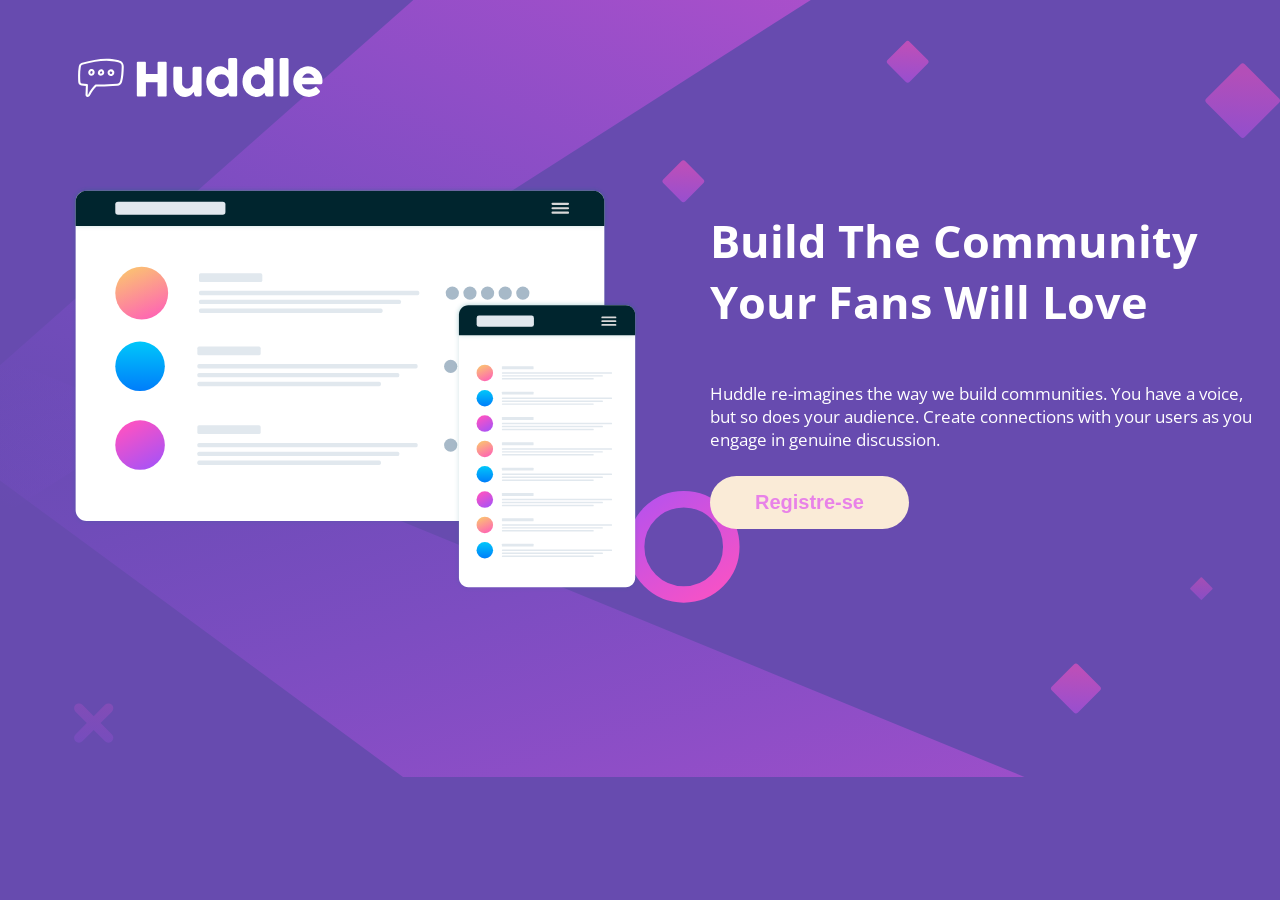
==== indexHUDDLE.html @ 3a7853b2 "mensagem do commit" ====
<!DOCTYPE html>
<html lang="en">
<head>
    <meta charset="UTF-8">
    <meta name="viewport" content="width=device-width, initial-scale=1.0">
    
    <link rel="preconnect" href="https://fonts.googleapis.com">
<link rel="preconnect" href="https://fonts.gstatic.com" crossorigin>
<link href="https://fonts.googleapis.com/css2?family=Open+Sans:ital,wght@0,300..800;1,300..800&family=Roboto:ital,wght@0,100..900;1,100..900&display=swap" rel="stylesheet">


    <link rel="stylesheet" href="./css/style.css">
    <title>Huddle</title>
</head>
<body>

    <header class="header">
        <img src="./images/logo.svg" alt="Logo do Huddle">
    </header>

    <main class="main">

        <div class="left">
            <img src="./images/illustration-mockups.svg" alt="">
        </div>


        <div class="rigth">
            <h1> Build The Community Your Fans Will Love</h1>

            <p> Huddle re-imagines the way we build communities. You have a voice, but so does your audience. 
                Create connections with your users as you engage in genuine discussion.
            </p>


            <button type="submit" >
                Registre-se
            </button>

        </div>


    </main>
    
</body>
</html>
---- css/style.css ----
*{
    padding: 0;
    margin: 0;
    box-sizing: border-box;
    outline: 0;
}

body{

    --roxo: hsl(257, 40%, 49%);
    --magenta:hsl(300, 69%, 71%);
    height: 100vh;
    background-image: url(../images/bg-desktop.svg);
    background-repeat: no-repeat;
    background-size: contain;
    background-color:var(--roxo);
    font-family: "Open sans", "Roboto", sans-serif;
}

.header{
    display: flex;
    align-items: flex-start;
    justify-content: flex-start;
    flex-direction: row;
    width: 100%;
    max-width: 360px;
}

.header img{
    width: 100%;
    margin: 45px 65px;
    max-width: 350px;
}

.main{
    display: flex;
    margin: 0 auto;
}

.left{
    flex: 1;
    display: flex;
    align-items: center;
    justify-content: center;
    margin: auto 70px;
    flex-direction: column;
}
 .left img{
    display: flex;
    align-items: center;
    justify-content: center;
    width: 100%;
    height: auto;
    margin: 30px 70px;

 }

.rigth{
    flex: 1;
    display: flex;
    justify-content: flex-start;
    align-items: flex-start;
    flex-direction: column;
    
}

.rigth h1{
    margin-top: 55px;
    font-size: 45px;
    display: flex;
    max-width: 500px;
    color: #FFFFFF;
    margin-bottom: 50px;
}

.rigth p{
    font-size: 17px;
    display: flex;
    max-width: 560px;
    color: #FFFFFF;
    

}

.rigth button{
    display: flex;
    margin-top: 25px;
    border: 0;
    padding: 15px 45px;
    align-items: center;
    justify-content: center;
    border-radius: 50px;
    font-weight: bold;
    font-size: 20px;
    color: var(--magenta);
    cursor: pointer;
    background-color: antiquewhite;
    transition: 0.8s;
}

.rigth button:hover{
    scale: calc(1.2);
    background-color: var(--magenta);
    color: #FFFFFF;
}
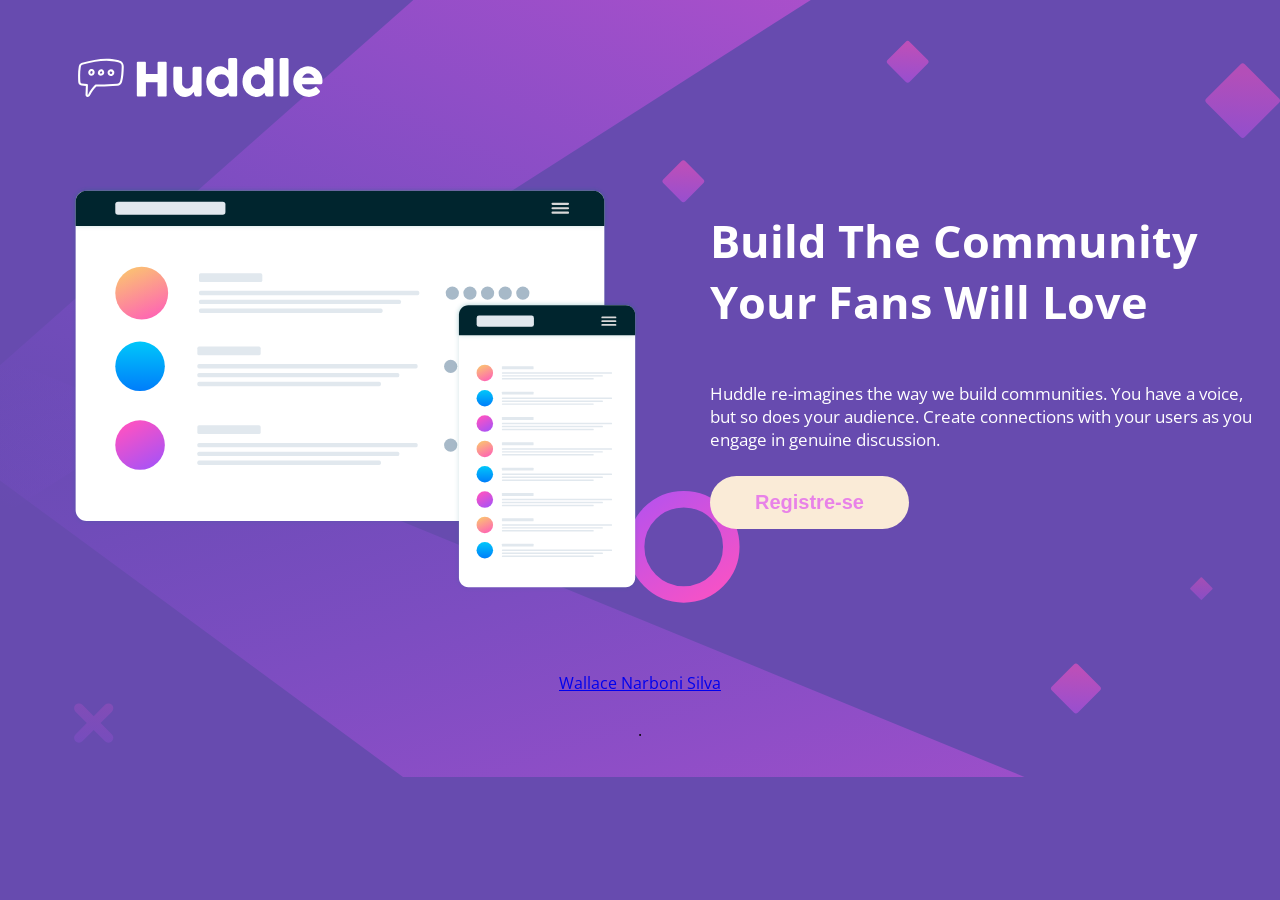
==== commit e039af7c: "mensagem do commit" ====
--- a/indexHUDDLE.html
+++ b/indexHUDDLE.html
@@ -11,6 +11,8 @@
 
     <link rel="stylesheet" href="./css/style.css">
     <title>Huddle</title>
+
+    <link type="image/png" sizes="96x96" rel="icon" href=".../icons8-facebook-badges-96.png">
 </head>
 <body>
 
@@ -39,8 +41,13 @@
 
         </div>
 
+    </main>
 
-    </main>
+    <footer class="attribution">
+        
+        <a href="#">Wallace Narboni Silva</a>.
+
+    </footer>
     
 </body>
 </html>
--- a/css/style.css
+++ b/css/style.css
@@ -102,4 +102,58 @@
     scale: calc(1.2);
     background-color: var(--magenta);
     color: #FFFFFF;
-}+}
+
+.attribution{
+   display: flex;
+   width: 100%;
+   flex-direction: column;
+   align-items: center;
+   justify-content: center;
+   margin-top: 25px;
+   flex-shrink: 0;
+   bottom: 0;
+   
+}
+
+.attribution a{
+    padding: 25px;
+    flex-grow: 0;
+    flex-shrink: 0;
+}
+
+
+@media(max-width:550px){
+
+    body{
+        background-image: url(../images/bg-mobile.svg);
+        background-size: contain;
+        background-repeat: no-repeat;
+    }
+    .main{
+        display: flex;
+        width: 100%;
+        flex-direction: column;
+    }
+    .rigth{
+        display: flex;
+        flex-direction: column;
+        justify-content: center;
+        align-items: center;
+    }
+    .rigth h1{
+        font-size: 27px;
+        padding: 0 35px;
+        text-align: center;
+    }
+    .rigth p{
+        font-size: 15px;
+        padding: 0 35px;
+        text-align: center;
+        line-height: 1.5;
+    }
+    .rigth button{
+    
+    }
+
+}
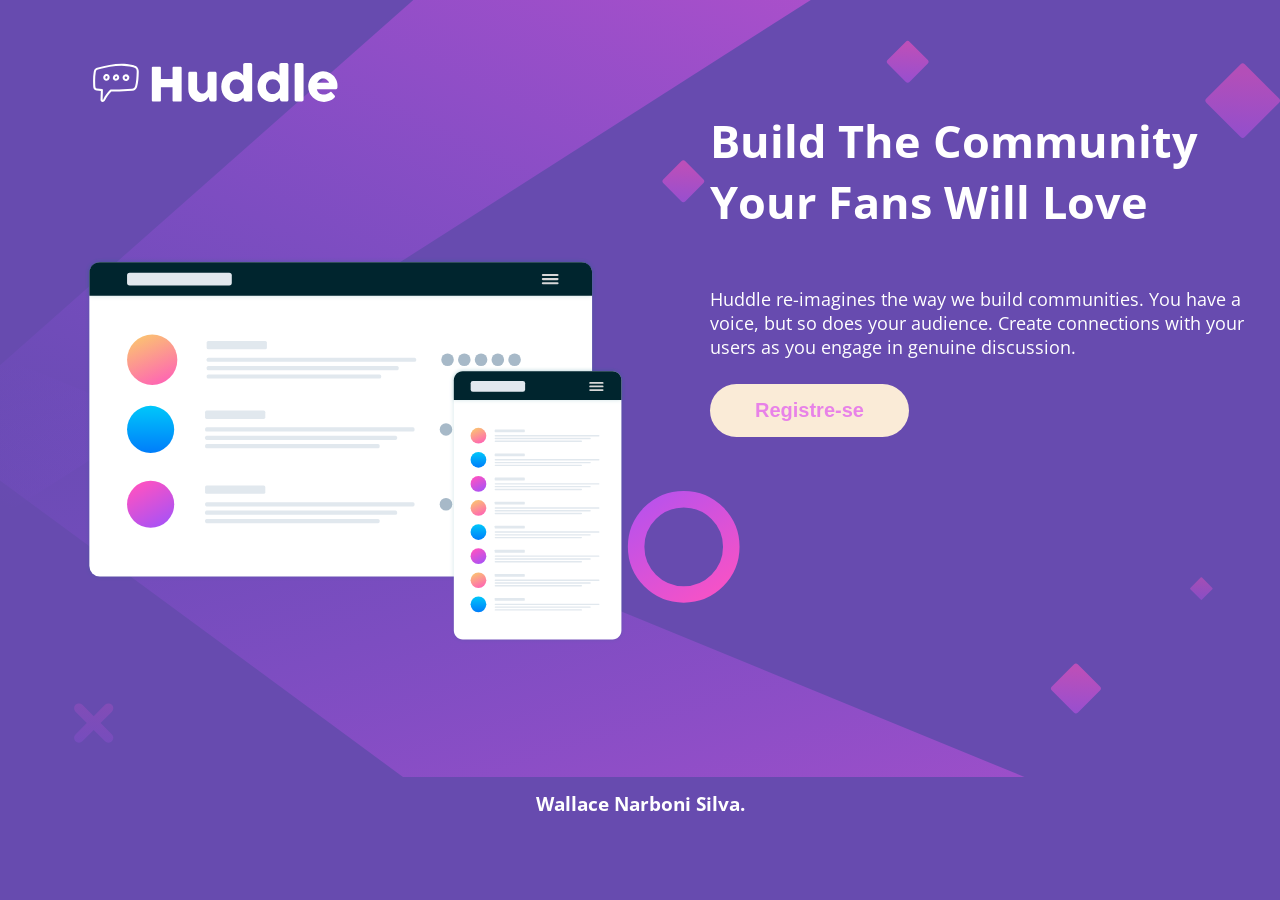
==== commit 780025fd: "mensagem descritiva das mudanças" ====
--- a/indexHUDDLE.html
+++ b/indexHUDDLE.html
@@ -43,10 +43,10 @@
 
     </main>
 
-    <footer class="attribution">
-        
-        <a href="#">Wallace Narboni Silva</a>.
-
+    <footer>
+        <h3>
+            <a href="#">Wallace Narboni Silva.</a>
+        </h3>
     </footer>
     
 </body>
--- a/css/style.css
+++ b/css/style.css
@@ -9,7 +9,7 @@
 
     --roxo: hsl(257, 40%, 49%);
     --magenta:hsl(300, 69%, 71%);
-    height: 100vh;
+
     background-image: url(../images/bg-desktop.svg);
     background-repeat: no-repeat;
     background-size: contain;
@@ -18,23 +18,28 @@
 }
 
 .header{
-    display: flex;
-    align-items: flex-start;
-    justify-content: flex-start;
-    flex-direction: row;
     width: 100%;
     max-width: 360px;
+    height: 50px;
+    padding: 0 80px;
+
 }
 
 .header img{
-    width: 100%;
-    margin: 45px 65px;
+    padding: 50px 0;
     max-width: 350px;
+    align-items: center;
+    justify-content: center;
+    margin-bottom: 50px;
+    
+   
+
 }
 
 .main{
     display: flex;
-    margin: 0 auto;
+    flex-direction: row;
+    height: 89vh;
 }
 
 .left{
@@ -49,9 +54,8 @@
     display: flex;
     align-items: center;
     justify-content: center;
-    width: 100%;
-    height: auto;
-    margin: 30px 70px;
+    width: 95%;
+    height: 90%;
 
  }
 
@@ -65,16 +69,16 @@
 }
 
 .rigth h1{
-    margin-top: 55px;
+    margin-top: 60px;
     font-size: 45px;
     display: flex;
     max-width: 500px;
     color: #FFFFFF;
-    margin-bottom: 50px;
+    margin-bottom: 55px;
 }
 
 .rigth p{
-    font-size: 17px;
+    font-size: 18px;
     display: flex;
     max-width: 560px;
     color: #FFFFFF;
@@ -104,22 +108,29 @@
     color: #FFFFFF;
 }
 
-.attribution{
-   display: flex;
-   width: 100%;
-   flex-direction: column;
-   align-items: center;
-   justify-content: center;
-   margin-top: 25px;
-   flex-shrink: 0;
-   bottom: 0;
-   
+footer{
+    width: 100%;
+    height: 100%;
+    margin-top: -60px;
+    display: flex;
+    justify-content: center;
+    align-items: center;
+    
+    
 }
 
-.attribution a{
-    padding: 25px;
-    flex-grow: 0;
-    flex-shrink: 0;
+footer a{
+    text-decoration: none;
+    color: #FFFFFF;
+    height: 50px;
+    text-align: center;
+    margin-top: px;
+    transition: 0.8s;
+}
+
+footer a:hover{
+    scale: calc(1.2);
+    color: var(--magenta);
 }
 
 
@@ -130,16 +141,35 @@
         background-size: contain;
         background-repeat: no-repeat;
     }
+
+    .header{
+        width: 100%;
+        max-width: 360px;
+        height: 100%;
+        padding: 0 80px;
+    }
+
+    .header img{
+        justify-content: center;
+        align-items: center;
+        width: 100%;
+        height: 100%;
+    }
+
     .main{
         display: flex;
         width: 100%;
-        flex-direction: column;
-    }
-    .rigth{
-        display: flex;
+        height: 100%;
         flex-direction: column;
         justify-content: center;
         align-items: center;
+    }
+    .rigth img{
+        display: flex;
+        justify-content: center;
+        align-items: center;
+        width: 100%;
+        height: 100%;
     }
     .rigth h1{
         font-size: 27px;
@@ -151,9 +181,18 @@
         padding: 0 35px;
         text-align: center;
         line-height: 1.5;
+        margin-bottom: px;
     }
-    .rigth button{
-    
+
+    button{
+        margin: 0 auto;
+        margin-bottom: 40px;
+    }
+
+    footer{
+        width: 100%;
+        display: flex;
+        margin-top: 0;
     }
 
 }
